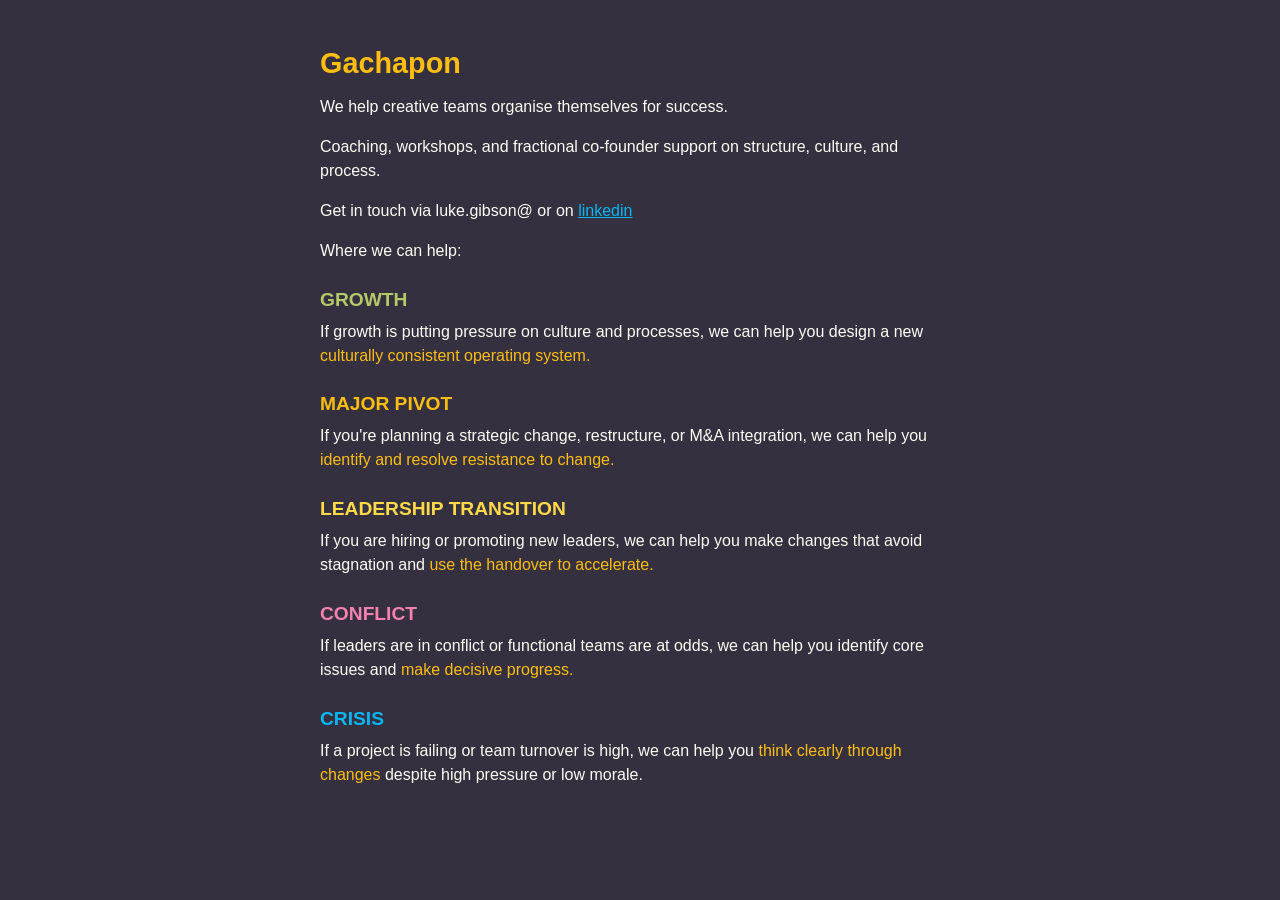
==== develop26.html @ 4e8d5719 "Create develop26.html Create develop 2026 landing page as an html file this time" ====
<!doctype html>
<html>
  <head>
    <meta charset="utf-8" />
    <title>Gachapon Consulting</title> 
    <meta name="description" content="Making change work"/>
    <meta name="twitter:card" content="summary" />
    <meta name="twitter:site" content="@gachapontology" />
    <meta name="viewport" content="width=device-width, initial-scale=1, maximum-scale=1" />
    <link rel="stylesheet" href="main.css">
  </head>
  <body>
    <h1>Gachapon</h1>
	  <p>We help creative teams organise themselves for success.</p>
	  <p>Coaching, workshops, and fractional co-founder support on structure, culture, and process.</p>
	  <p>Get in touch via luke.gibson@ or on <a href="https://www.linkedin.com/in/lukesamuelgibson/">linkedin</a></p>
	  <p>Where we can help:</p>
	  <h3 class="green-text">GROWTH</h3>
	  <p>If growth is putting pressure on culture and processes, we can help you design a new <span class="orange-text">culturally consistent operating system.</span></p>
	  <h3 class="orange-text">MAJOR PIVOT</h3>
	  <p>If you're planning a strategic change, restructure, or M&A integration, we can help you <span class="orange-text">identify and resolve resistance to change.</span></p>
	  <h3 class="yellow-text">LEADERSHIP TRANSITION</h3>
	  <p>If you are hiring or promoting new leaders, we can help you make changes that avoid stagnation and <span class="orange-text">use the handover to accelerate.</span></p>
	  <h3 class="pink-text">CONFLICT</h3>
	  <p>If leaders are in conflict or functional teams are at odds, we can help you identify core issues and <span class="orange-text">make decisive progress.</span></p>
	  <h3 class="blue-text">CRISIS</h3>
	  <p>If a project is failing or team turnover is high, we can help you <span class="orange-text">think clearly through changes</span> despite high pressure or low morale.</p>
  </body>
</html>
---- main.css ----
body { 
	background: #353040;
	max-width: 40rem;
	margin: 0 auto;
	padding: 2rem;
	font-family: -apple-system, BlinkMacSystemFont, "Segoe UI", Helvetica, Arial, sans-serif;
	font-size: 1em;
	color: #fffcf2;
	line-height: 1.5em;
}
h1 {
	color: #fdbe11;
	font-size: 1.8em;
}
h2, h3 {
	margin-top: 1.3em;
	margin-bottom: 0.2em;
}
h2 {
	color: #b5c968;
	font-size: 1.4em;
}
h3 {
	color: #f481ae;
	font-size: 1.2em;
}
p {
	max-width: 70ch;
	margin-top: 0.5em;
	margin-bottom: 1em;
}
a {
	color: #07b7f3;
}
ul {
	padding-left: 20px;
}
li {
	margin-top: 0.5em;
	margin-bottom: 0.5em;
}
.blue-text {
	color: #07b7f3;
}
.orange-text {
	color: #fdbe11;
}
.yellow-text {
	color: #ffd948;
}
.green-text {
	color: #b5c968;
}
.pink-text {
	color: #f481ae;
}
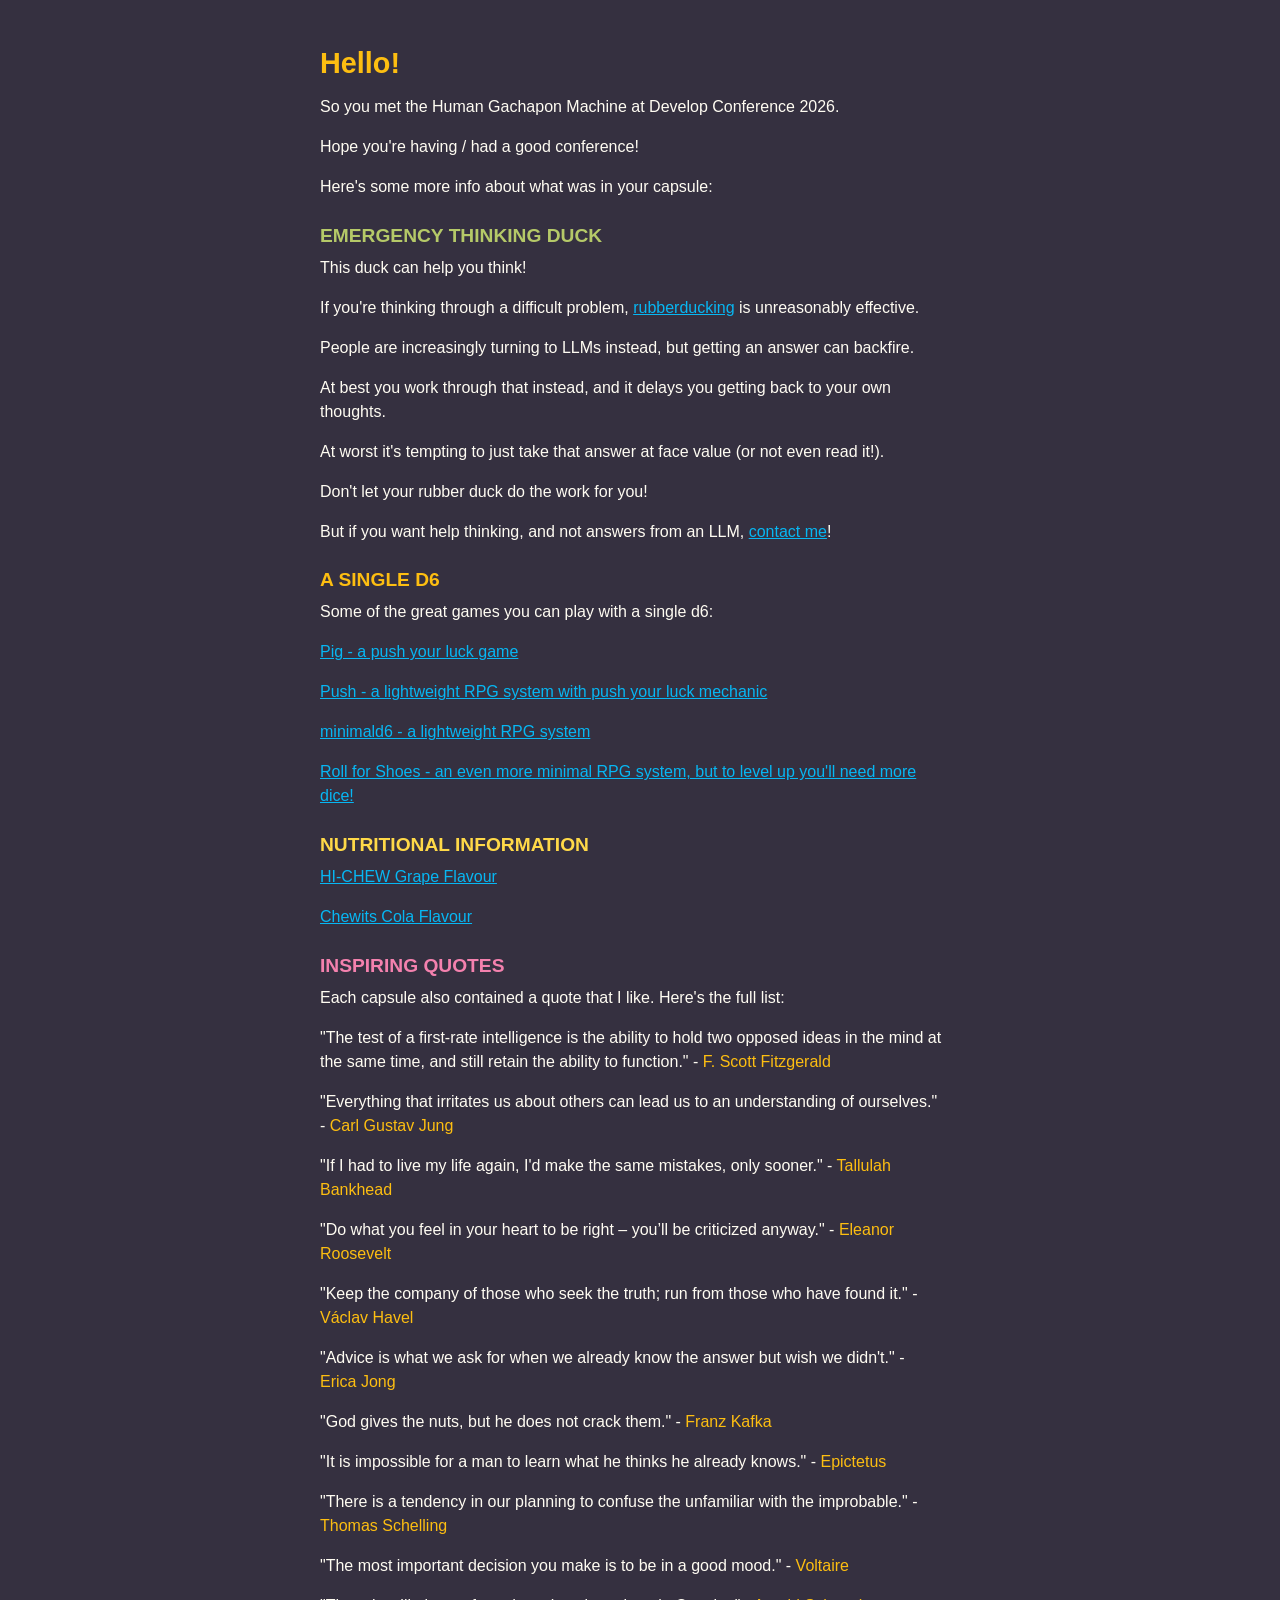
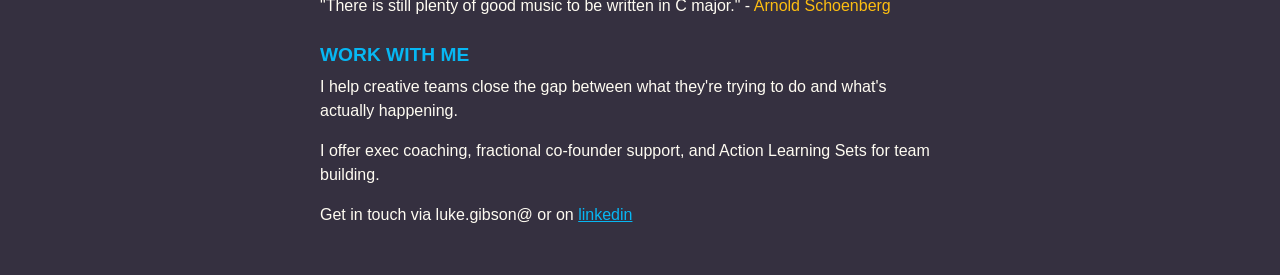
==== commit 67cb7d03: "Update develop26.html Adding content for Develop 2026 landing page" ====
--- a/develop26.html
+++ b/develop26.html
@@ -2,28 +2,49 @@
 <html>
   <head>
     <meta charset="utf-8" />
-    <title>Gachapon Consulting</title> 
+    <title>Gachapon at Develop 2026</title> 
     <meta name="description" content="Making change work"/>
-    <meta name="twitter:card" content="summary" />
-    <meta name="twitter:site" content="@gachapontology" />
     <meta name="viewport" content="width=device-width, initial-scale=1, maximum-scale=1" />
     <link rel="stylesheet" href="main.css">
   </head>
   <body>
-    <h1>Gachapon</h1>
-	  <p>We help creative teams organise themselves for success.</p>
-	  <p>Coaching, workshops, and fractional co-founder support on structure, culture, and process.</p>
+    <h1>Hello!</h1>
+	  <p>So you met the Human Gachapon Machine at Develop Conference 2026.</p>
+	  <p>Hope you're having / had a good conference!</p>
+	  <p>Here's some more info about what was in your capsule:</p>
+	  <h3 class="green-text">EMERGENCY THINKING DUCK</h3>
+	  <p>This duck can help you think!</p>
+	  <p>If you're thinking through a difficult problem, <a href="https://en.wikipedia.org/wiki/Rubber_duck_debugging">rubberducking</a> is unreasonably effective.</p>
+	  <p>People are increasingly turning to LLMs instead, but getting an answer can backfire.</p>
+	  <p>At best you work through that instead, and it delays you getting back to your own thoughts.</p>
+	  <p>At worst it's tempting to just take that answer at face value (or not even read it!).</p>
+	  <p>Don't let your rubber duck do the work for you!</p>
+	  <p>But if you want help thinking, and not answers from an LLM, <a href="https://www.linkedin.com/in/lukesamuelgibson/">contact me</a>!</p>
+	  <h3 class="orange-text">A SINGLE D6</h3>
+	  <p>Some of the great games you can play with a single d6:</p>
+	  <p><a href="https://en.wikipedia.org/wiki/Pig_(dice_game)">Pig - a push your luck game</a></p>
+	  <p><a href="https://capacle.itch.io/push">Push - a lightweight RPG system with push your luck mechanic</a></p>
+	  <p><a href="https://yochaigal.github.io/minimald6/">minimald6 - a lightweight RPG system</a></p>
+	  <p><a href="https://rollforshoes.com/">Roll for Shoes - an even more minimal RPG system, but to level up you'll need more dice!</a></p>
+	  <h3 class="yellow-text">NUTRITIONAL INFORMATION</h3>
+	  <p><a href="https://www.hi-chew.uk/nutrition-information/#stick_grape">HI-CHEW Grape Flavour</a></p>
+	  <p><a href="https://www.cloetta.co.uk/product/chewits-cola-30g/">Chewits Cola Flavour</a></p>
+	  <h3 class="pink-text">INSPIRING QUOTES</h3>
+	  <p>Each capsule also contained a quote that I like. Here's the full list:</p>
+	  <p>"The test of a first-rate intelligence is the ability to hold two opposed ideas in the mind at the same time, and still retain the ability to function." - <span class="orange-text">F. Scott Fitzgerald</span></p>
+	  <p>"Everything that irritates us about others can lead us to an understanding of ourselves." - <span class="orange-text">Carl Gustav Jung</span></p>
+	  <p>"If I had to live my life again, I'd make the same mistakes, only sooner." - <span class="orange-text">Tallulah Bankhead</span></p>
+	  <p>"Do what you feel in your heart to be right – you’ll be criticized anyway." - <span class="orange-text">Eleanor Roosevelt</span></p>
+	  <p>"Keep the company of those who seek the truth; run from those who have found it." - <span class="orange-text">Václav Havel</span></p>
+	  <p>"Advice is what we ask for when we already know the answer but wish we didn't." - <span class="orange-text">Erica Jong</span></p>
+	  <p>"God gives the nuts, but he does not crack them." - <span class="orange-text">Franz Kafka</span></p>
+	  <p>"It is impossible for a man to learn what he thinks he already knows." - <span class="orange-text">Epictetus</span></p>
+	  <p>"There is a tendency in our planning to confuse the unfamiliar with the improbable." - <span class="orange-text">Thomas Schelling</span></p>
+	  <p>"The most important decision you make is to be in a good mood." - <span class="orange-text">Voltaire</span></p>
+	  <p>"There is still plenty of good music to be written in C major." - <span class="orange-text">Arnold Schoenberg</span></p>
+	  <h3 class="blue-text">WORK WITH ME</h3>
+	  <p>I help creative teams close the gap between what they're trying to do and what's actually happening.</p>
+	  <p>I offer exec coaching, fractional co-founder support, and Action Learning Sets for team building.</p>
 	  <p>Get in touch via luke.gibson@ or on <a href="https://www.linkedin.com/in/lukesamuelgibson/">linkedin</a></p>
-	  <p>Where we can help:</p>
-	  <h3 class="green-text">GROWTH</h3>
-	  <p>If growth is putting pressure on culture and processes, we can help you design a new <span class="orange-text">culturally consistent operating system.</span></p>
-	  <h3 class="orange-text">MAJOR PIVOT</h3>
-	  <p>If you're planning a strategic change, restructure, or M&A integration, we can help you <span class="orange-text">identify and resolve resistance to change.</span></p>
-	  <h3 class="yellow-text">LEADERSHIP TRANSITION</h3>
-	  <p>If you are hiring or promoting new leaders, we can help you make changes that avoid stagnation and <span class="orange-text">use the handover to accelerate.</span></p>
-	  <h3 class="pink-text">CONFLICT</h3>
-	  <p>If leaders are in conflict or functional teams are at odds, we can help you identify core issues and <span class="orange-text">make decisive progress.</span></p>
-	  <h3 class="blue-text">CRISIS</h3>
-	  <p>If a project is failing or team turnover is high, we can help you <span class="orange-text">think clearly through changes</span> despite high pressure or low morale.</p>
   </body>
 </html>
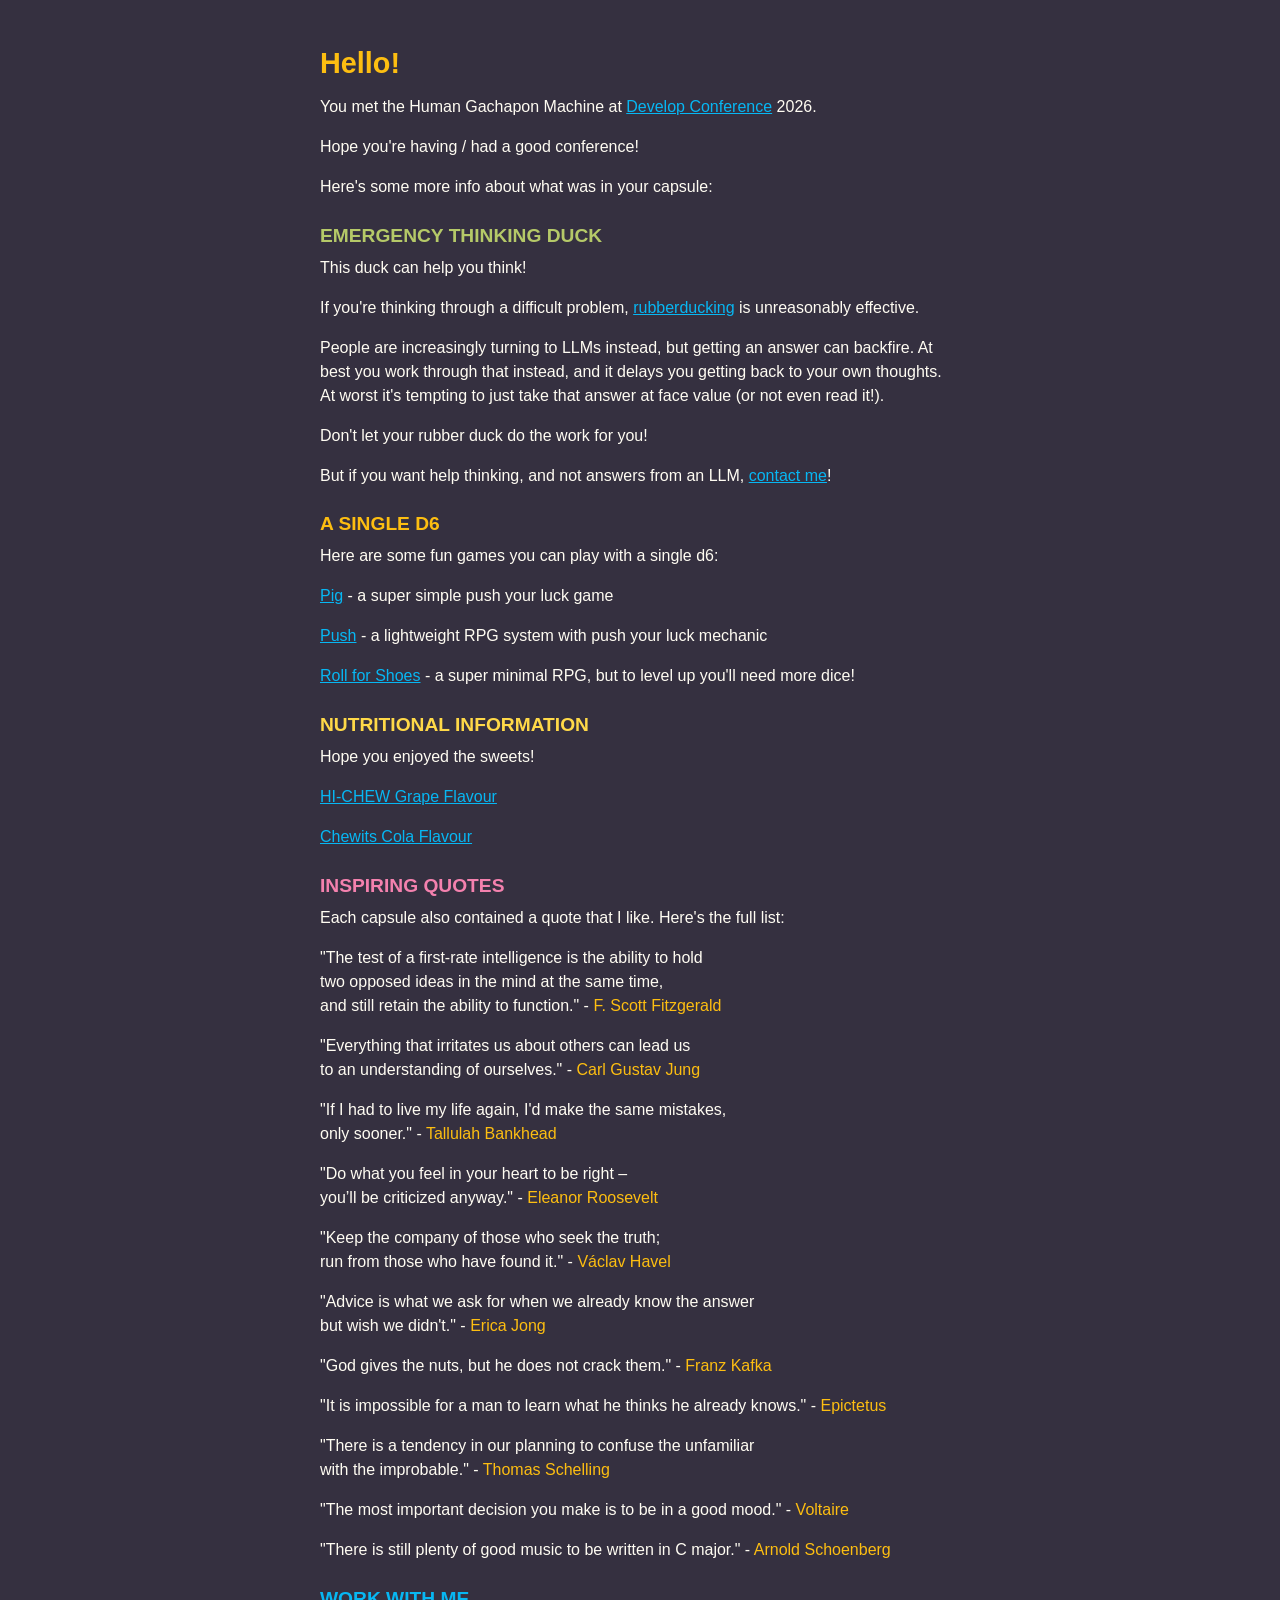
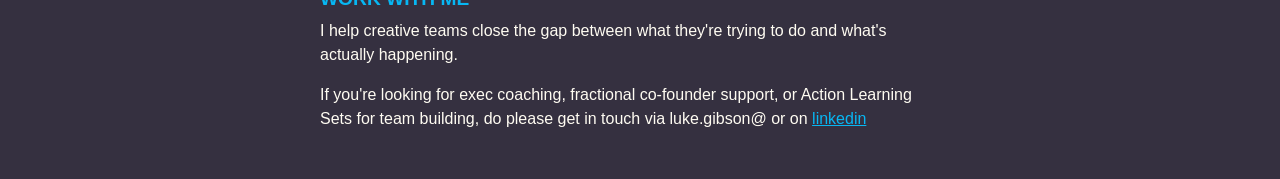
==== commit 12189608: "Update develop26.html Updated formatting and simplified some sections" ====
--- a/develop26.html
+++ b/develop26.html
@@ -9,42 +9,47 @@
   </head>
   <body>
     <h1>Hello!</h1>
-	  <p>So you met the Human Gachapon Machine at Develop Conference 2026.</p>
+	  <p>You met the Human Gachapon Machine at <a href="https://www.developconference.com/">Develop Conference</a> 2026.</p>
 	  <p>Hope you're having / had a good conference!</p>
 	  <p>Here's some more info about what was in your capsule:</p>
 	  <h3 class="green-text">EMERGENCY THINKING DUCK</h3>
 	  <p>This duck can help you think!</p>
 	  <p>If you're thinking through a difficult problem, <a href="https://en.wikipedia.org/wiki/Rubber_duck_debugging">rubberducking</a> is unreasonably effective.</p>
-	  <p>People are increasingly turning to LLMs instead, but getting an answer can backfire.</p>
-	  <p>At best you work through that instead, and it delays you getting back to your own thoughts.</p>
-	  <p>At worst it's tempting to just take that answer at face value (or not even read it!).</p>
+	  <p>People are increasingly turning to LLMs instead, but getting an answer can backfire. At best you work through that instead, and it delays you getting back to your own thoughts. At worst it's tempting to just take that answer at face value (or not even read it!).</p>
 	  <p>Don't let your rubber duck do the work for you!</p>
 	  <p>But if you want help thinking, and not answers from an LLM, <a href="https://www.linkedin.com/in/lukesamuelgibson/">contact me</a>!</p>
 	  <h3 class="orange-text">A SINGLE D6</h3>
-	  <p>Some of the great games you can play with a single d6:</p>
-	  <p><a href="https://en.wikipedia.org/wiki/Pig_(dice_game)">Pig - a push your luck game</a></p>
-	  <p><a href="https://capacle.itch.io/push">Push - a lightweight RPG system with push your luck mechanic</a></p>
-	  <p><a href="https://yochaigal.github.io/minimald6/">minimald6 - a lightweight RPG system</a></p>
-	  <p><a href="https://rollforshoes.com/">Roll for Shoes - an even more minimal RPG system, but to level up you'll need more dice!</a></p>
+	  <p>Here are some fun games you can play with a single d6:</p>
+	  <p><a href="https://en.wikipedia.org/wiki/Pig_(dice_game)">Pig</a> - a super simple push your luck game</p>
+	  <p><a href="https://capacle.itch.io/push">Push</a> - a lightweight RPG system with push your luck mechanic</p>
+	  <p><a href="https://rollforshoes.com/">Roll for Shoes</a> - a super minimal RPG, but to level up you'll need more dice!</p>
 	  <h3 class="yellow-text">NUTRITIONAL INFORMATION</h3>
+	  <p>Hope you enjoyed the sweets!</p>
 	  <p><a href="https://www.hi-chew.uk/nutrition-information/#stick_grape">HI-CHEW Grape Flavour</a></p>
 	  <p><a href="https://www.cloetta.co.uk/product/chewits-cola-30g/">Chewits Cola Flavour</a></p>
 	  <h3 class="pink-text">INSPIRING QUOTES</h3>
 	  <p>Each capsule also contained a quote that I like. Here's the full list:</p>
-	  <p>"The test of a first-rate intelligence is the ability to hold two opposed ideas in the mind at the same time, and still retain the ability to function." - <span class="orange-text">F. Scott Fitzgerald</span></p>
-	  <p>"Everything that irritates us about others can lead us to an understanding of ourselves." - <span class="orange-text">Carl Gustav Jung</span></p>
-	  <p>"If I had to live my life again, I'd make the same mistakes, only sooner." - <span class="orange-text">Tallulah Bankhead</span></p>
-	  <p>"Do what you feel in your heart to be right – you’ll be criticized anyway." - <span class="orange-text">Eleanor Roosevelt</span></p>
-	  <p>"Keep the company of those who seek the truth; run from those who have found it." - <span class="orange-text">Václav Havel</span></p>
-	  <p>"Advice is what we ask for when we already know the answer but wish we didn't." - <span class="orange-text">Erica Jong</span></p>
+	  <p>"The test of a first-rate intelligence is the ability to hold<br>
+		  two opposed ideas in the mind at the same time,<br>
+		  and still retain the ability to function." - <span class="orange-text">F. Scott Fitzgerald</span></p>
+	  <p>"Everything that irritates us about others can lead us<br>
+		  to an understanding of ourselves." - <span class="orange-text">Carl Gustav Jung</span></p>
+	  <p>"If I had to live my life again, I'd make the same mistakes,<br>
+		  only sooner." - <span class="orange-text">Tallulah Bankhead</span></p>
+	  <p>"Do what you feel in your heart to be right –<br>
+		  you’ll be criticized anyway." - <span class="orange-text">Eleanor Roosevelt</span></p>
+	  <p>"Keep the company of those who seek the truth;<br>
+		  run from those who have found it." - <span class="orange-text">Václav Havel</span></p>
+	  <p>"Advice is what we ask for when we already know the answer<br>
+		  but wish we didn't." - <span class="orange-text">Erica Jong</span></p>
 	  <p>"God gives the nuts, but he does not crack them." - <span class="orange-text">Franz Kafka</span></p>
 	  <p>"It is impossible for a man to learn what he thinks he already knows." - <span class="orange-text">Epictetus</span></p>
-	  <p>"There is a tendency in our planning to confuse the unfamiliar with the improbable." - <span class="orange-text">Thomas Schelling</span></p>
+	  <p>"There is a tendency in our planning to confuse the unfamiliar<br>
+		  with the improbable." - <span class="orange-text">Thomas Schelling</span></p>
 	  <p>"The most important decision you make is to be in a good mood." - <span class="orange-text">Voltaire</span></p>
 	  <p>"There is still plenty of good music to be written in C major." - <span class="orange-text">Arnold Schoenberg</span></p>
 	  <h3 class="blue-text">WORK WITH ME</h3>
 	  <p>I help creative teams close the gap between what they're trying to do and what's actually happening.</p>
-	  <p>I offer exec coaching, fractional co-founder support, and Action Learning Sets for team building.</p>
-	  <p>Get in touch via luke.gibson@ or on <a href="https://www.linkedin.com/in/lukesamuelgibson/">linkedin</a></p>
+	  <p>If you're looking for exec coaching, fractional co-founder support, or Action Learning Sets for team building, do please get in touch via luke.gibson@ or on <a href="https://www.linkedin.com/in/lukesamuelgibson/">linkedin</a></p>
   </body>
 </html>
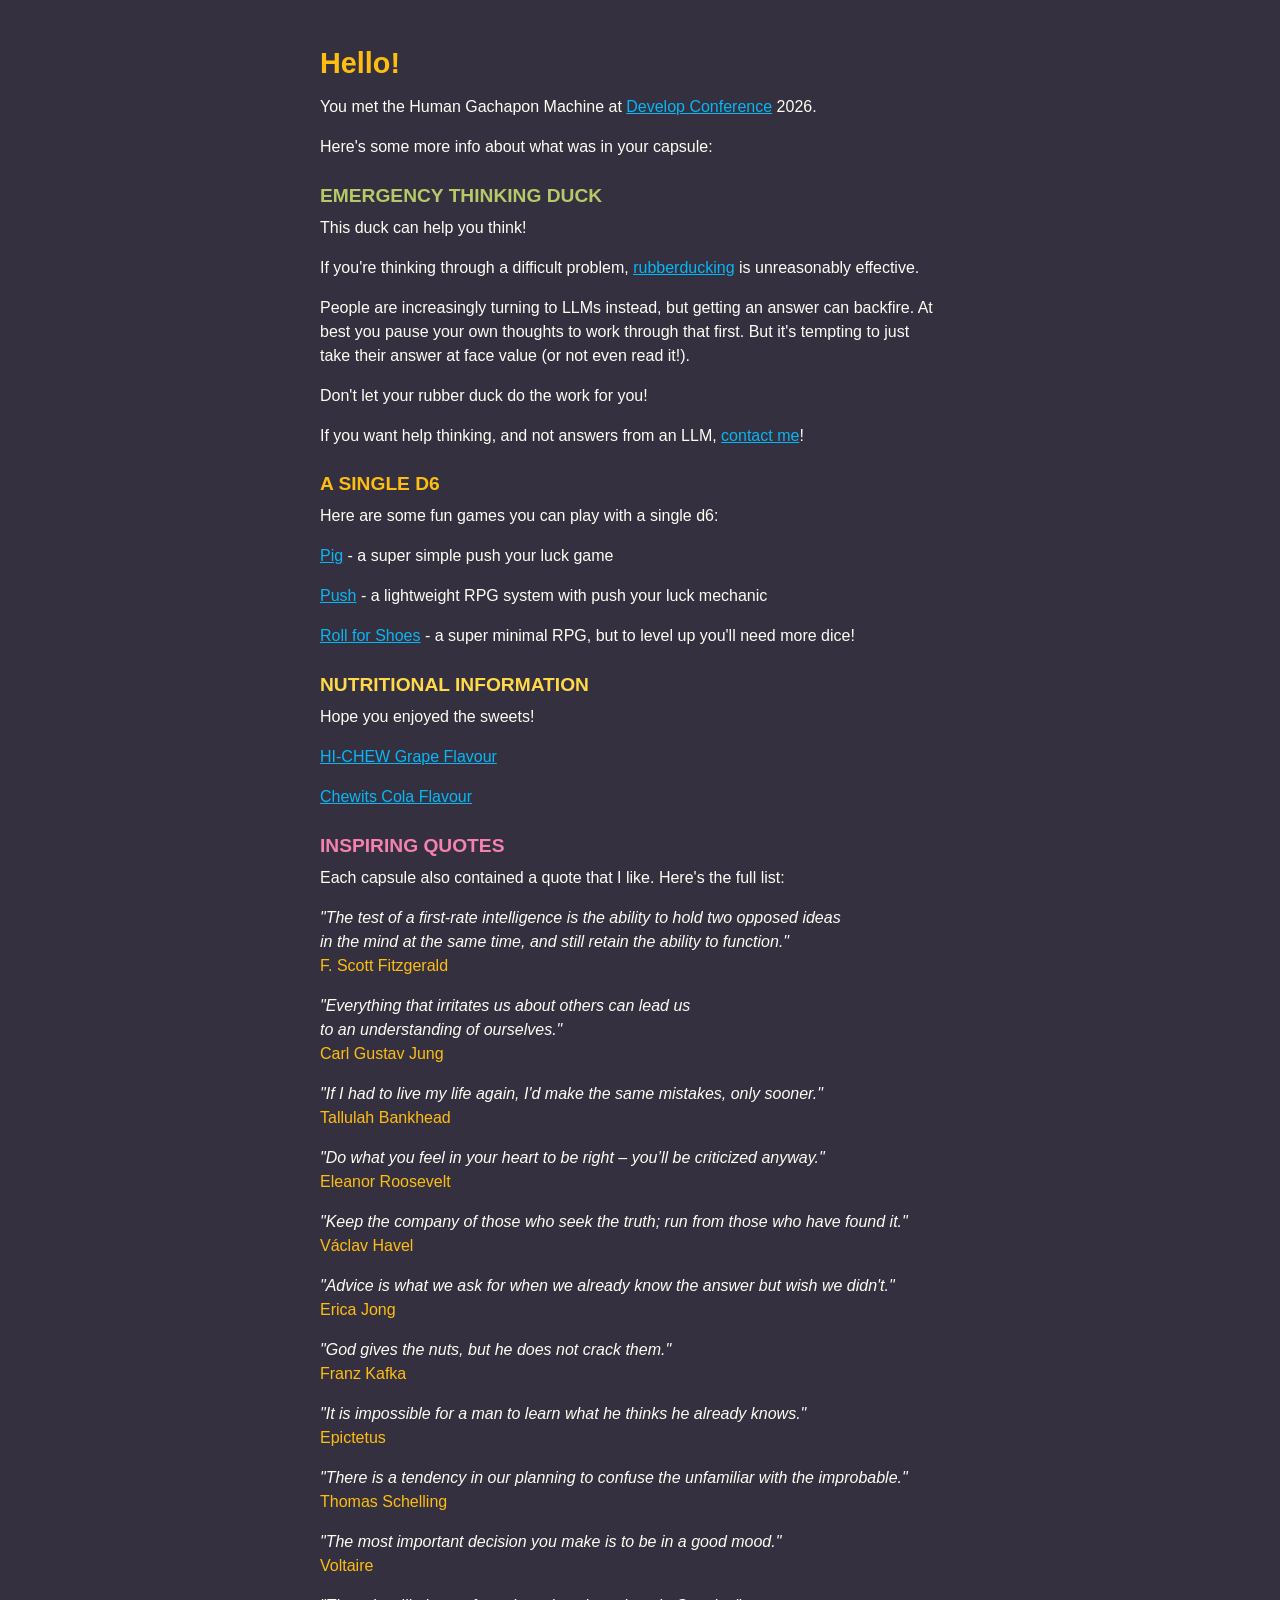
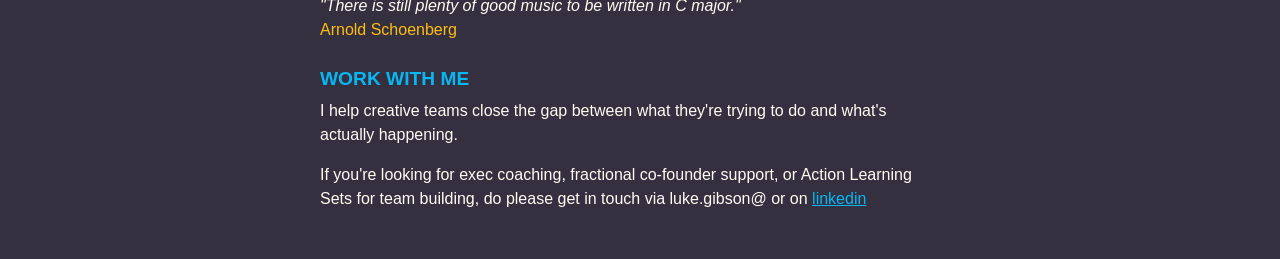
==== commit 8face064: "Update develop26.html More formatting changes and simplifications" ====
--- a/develop26.html
+++ b/develop26.html
@@ -10,14 +10,13 @@
   <body>
     <h1>Hello!</h1>
 	  <p>You met the Human Gachapon Machine at <a href="https://www.developconference.com/">Develop Conference</a> 2026.</p>
-	  <p>Hope you're having / had a good conference!</p>
 	  <p>Here's some more info about what was in your capsule:</p>
 	  <h3 class="green-text">EMERGENCY THINKING DUCK</h3>
 	  <p>This duck can help you think!</p>
 	  <p>If you're thinking through a difficult problem, <a href="https://en.wikipedia.org/wiki/Rubber_duck_debugging">rubberducking</a> is unreasonably effective.</p>
-	  <p>People are increasingly turning to LLMs instead, but getting an answer can backfire. At best you work through that instead, and it delays you getting back to your own thoughts. At worst it's tempting to just take that answer at face value (or not even read it!).</p>
+	  <p>People are increasingly turning to LLMs instead, but getting an answer can backfire. At best you pause your own thoughts to work through that first. But it's tempting to just take their answer at face value (or not even read it!).</p>
 	  <p>Don't let your rubber duck do the work for you!</p>
-	  <p>But if you want help thinking, and not answers from an LLM, <a href="https://www.linkedin.com/in/lukesamuelgibson/">contact me</a>!</p>
+	  <p>If you want help thinking, and not answers from an LLM, <a href="https://www.linkedin.com/in/lukesamuelgibson/">contact me</a>!</p>
 	  <h3 class="orange-text">A SINGLE D6</h3>
 	  <p>Here are some fun games you can play with a single d6:</p>
 	  <p><a href="https://en.wikipedia.org/wiki/Pig_(dice_game)">Pig</a> - a super simple push your luck game</p>
@@ -29,25 +28,30 @@
 	  <p><a href="https://www.cloetta.co.uk/product/chewits-cola-30g/">Chewits Cola Flavour</a></p>
 	  <h3 class="pink-text">INSPIRING QUOTES</h3>
 	  <p>Each capsule also contained a quote that I like. Here's the full list:</p>
-	  <p>"The test of a first-rate intelligence is the ability to hold<br>
-		  two opposed ideas in the mind at the same time,<br>
-		  and still retain the ability to function." - <span class="orange-text">F. Scott Fitzgerald</span></p>
-	  <p>"Everything that irritates us about others can lead us<br>
-		  to an understanding of ourselves." - <span class="orange-text">Carl Gustav Jung</span></p>
-	  <p>"If I had to live my life again, I'd make the same mistakes,<br>
-		  only sooner." - <span class="orange-text">Tallulah Bankhead</span></p>
-	  <p>"Do what you feel in your heart to be right –<br>
-		  you’ll be criticized anyway." - <span class="orange-text">Eleanor Roosevelt</span></p>
-	  <p>"Keep the company of those who seek the truth;<br>
-		  run from those who have found it." - <span class="orange-text">Václav Havel</span></p>
-	  <p>"Advice is what we ask for when we already know the answer<br>
-		  but wish we didn't." - <span class="orange-text">Erica Jong</span></p>
-	  <p>"God gives the nuts, but he does not crack them." - <span class="orange-text">Franz Kafka</span></p>
-	  <p>"It is impossible for a man to learn what he thinks he already knows." - <span class="orange-text">Epictetus</span></p>
-	  <p>"There is a tendency in our planning to confuse the unfamiliar<br>
-		  with the improbable." - <span class="orange-text">Thomas Schelling</span></p>
-	  <p>"The most important decision you make is to be in a good mood." - <span class="orange-text">Voltaire</span></p>
-	  <p>"There is still plenty of good music to be written in C major." - <span class="orange-text">Arnold Schoenberg</span></p>
+	  <p><i>"The test of a first-rate intelligence is the ability to hold two opposed ideas<br>
+		  in the mind at the same time, and still retain the ability to function."</i><br>
+		  <span class="orange-text">F. Scott Fitzgerald</span></p>
+	  <p><i>"Everything that irritates us about others can lead us<br>
+		  to an understanding of ourselves."</i><br>
+		  <span class="orange-text">Carl Gustav Jung</span></p>
+	  <p><i>"If I had to live my life again, I'd make the same mistakes, only sooner."</i><br>
+		  <span class="orange-text">Tallulah Bankhead</span></p>
+	  <p><i>"Do what you feel in your heart to be right – you’ll be criticized anyway."</i><br>
+		  <span class="orange-text">Eleanor Roosevelt</span></p>
+	  <p><i>"Keep the company of those who seek the truth; run from those who have found it."</i><br>
+		  <span class="orange-text">Václav Havel</span></p>
+	  <p><i>"Advice is what we ask for when we already know the answer but wish we didn't."</i><br>
+		  <span class="orange-text">Erica Jong</span></p>
+	  <p><i>"God gives the nuts, but he does not crack them."</i><br>
+		  <span class="orange-text">Franz Kafka</span></p>
+	  <p><i>"It is impossible for a man to learn what he thinks he already knows."</i><br>
+		  <span class="orange-text">Epictetus</span></p>
+	  <p><i>"There is a tendency in our planning to confuse the unfamiliar with the improbable."</i><br>
+		  <span class="orange-text">Thomas Schelling</span></p>
+	  <p><i>"The most important decision you make is to be in a good mood."</i><br>
+		  <span class="orange-text">Voltaire</span></p>
+	  <p><i>"There is still plenty of good music to be written in C major."</i><br>
+		  <span class="orange-text">Arnold Schoenberg</span></p>
 	  <h3 class="blue-text">WORK WITH ME</h3>
 	  <p>I help creative teams close the gap between what they're trying to do and what's actually happening.</p>
 	  <p>If you're looking for exec coaching, fractional co-founder support, or Action Learning Sets for team building, do please get in touch via luke.gibson@ or on <a href="https://www.linkedin.com/in/lukesamuelgibson/">linkedin</a></p>
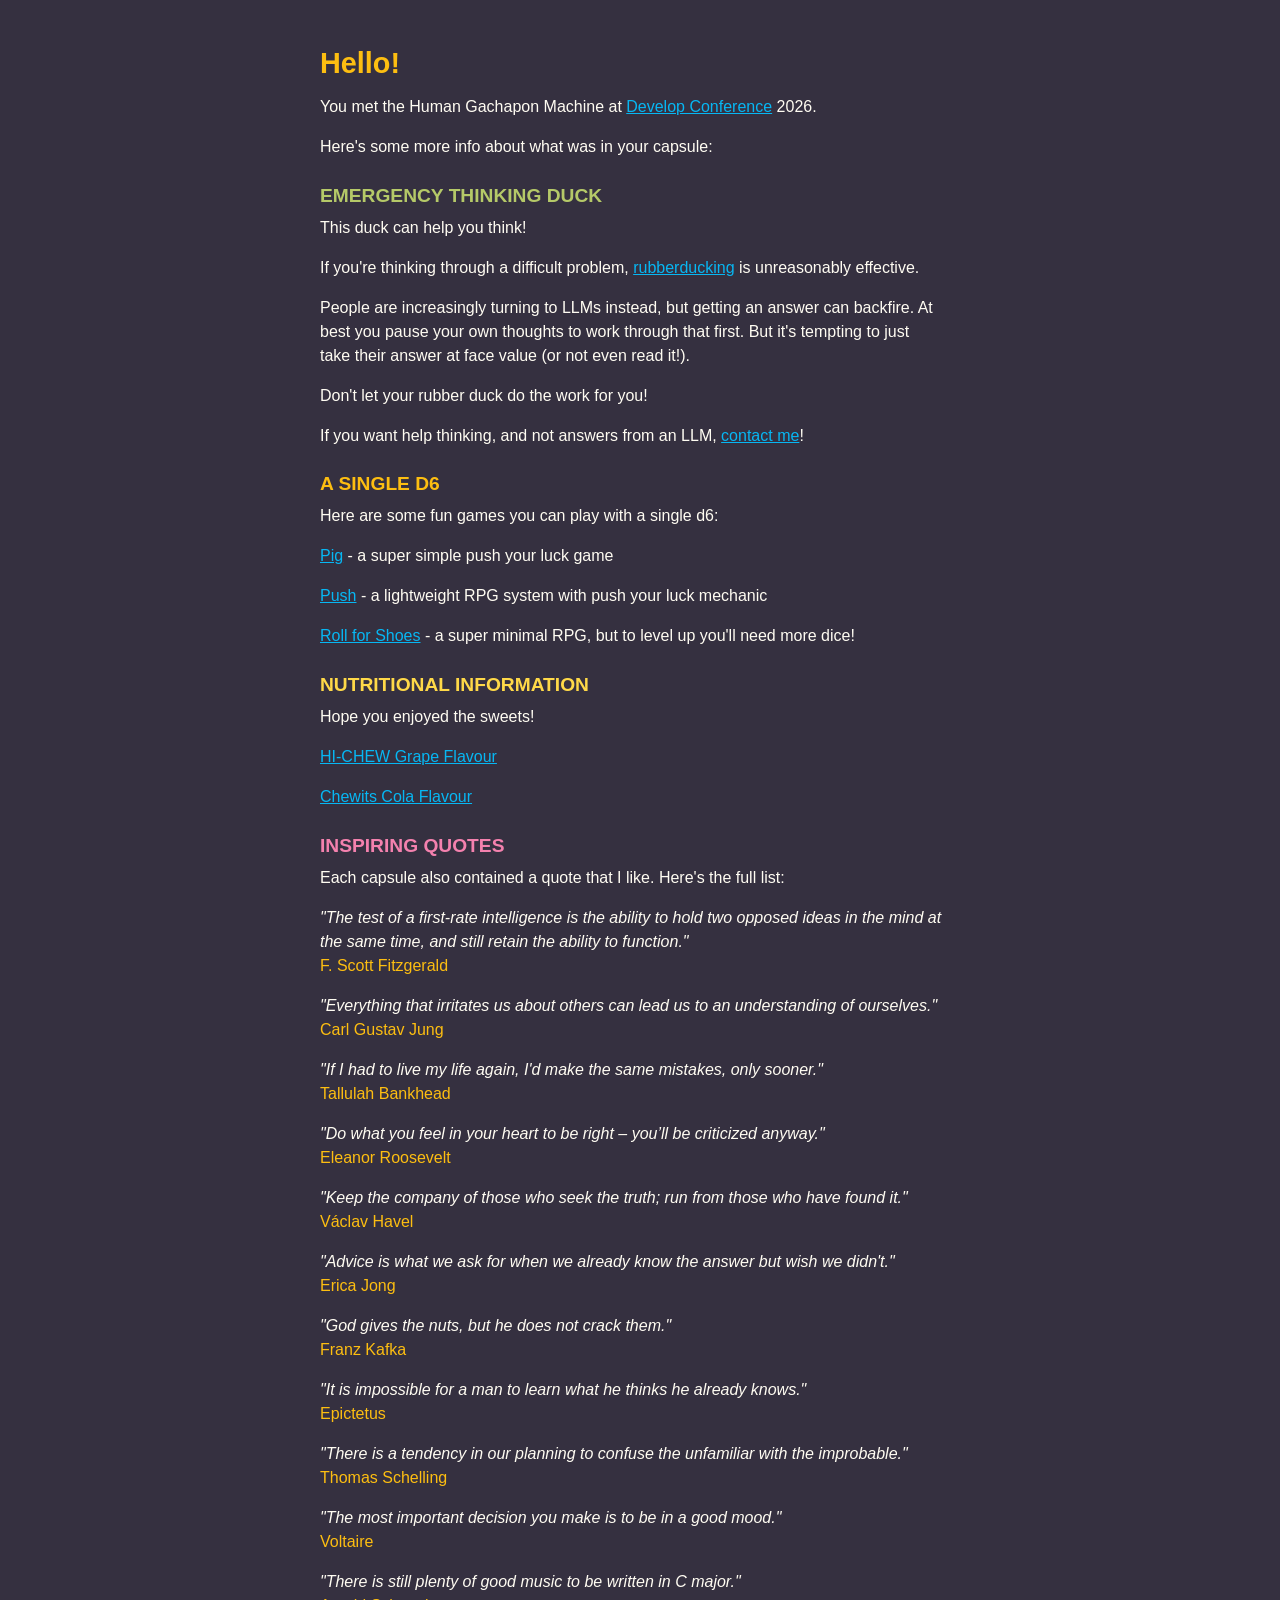
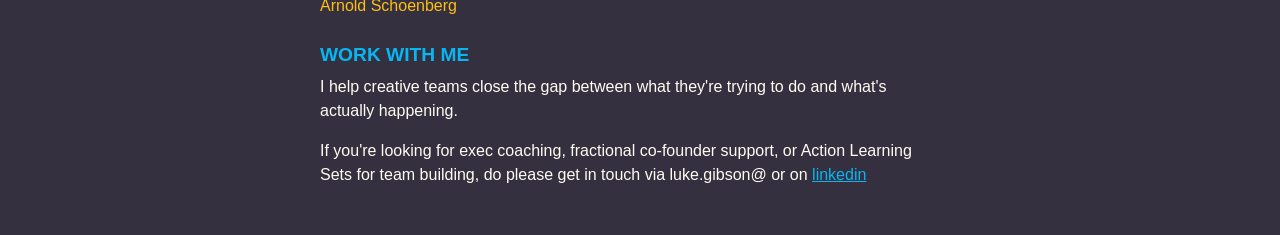
==== commit b0e7d8d8: "Update develop26.html Unified formatting for the quotes section" ====
--- a/develop26.html
+++ b/develop26.html
@@ -28,11 +28,9 @@
 	  <p><a href="https://www.cloetta.co.uk/product/chewits-cola-30g/">Chewits Cola Flavour</a></p>
 	  <h3 class="pink-text">INSPIRING QUOTES</h3>
 	  <p>Each capsule also contained a quote that I like. Here's the full list:</p>
-	  <p><i>"The test of a first-rate intelligence is the ability to hold two opposed ideas<br>
-		  in the mind at the same time, and still retain the ability to function."</i><br>
+	  <p><i>"The test of a first-rate intelligence is the ability to hold two opposed ideas in the mind at the same time, and still retain the ability to function."</i><br>
 		  <span class="orange-text">F. Scott Fitzgerald</span></p>
-	  <p><i>"Everything that irritates us about others can lead us<br>
-		  to an understanding of ourselves."</i><br>
+	  <p><i>"Everything that irritates us about others can lead us to an understanding of ourselves."</i><br>
 		  <span class="orange-text">Carl Gustav Jung</span></p>
 	  <p><i>"If I had to live my life again, I'd make the same mistakes, only sooner."</i><br>
 		  <span class="orange-text">Tallulah Bankhead</span></p>
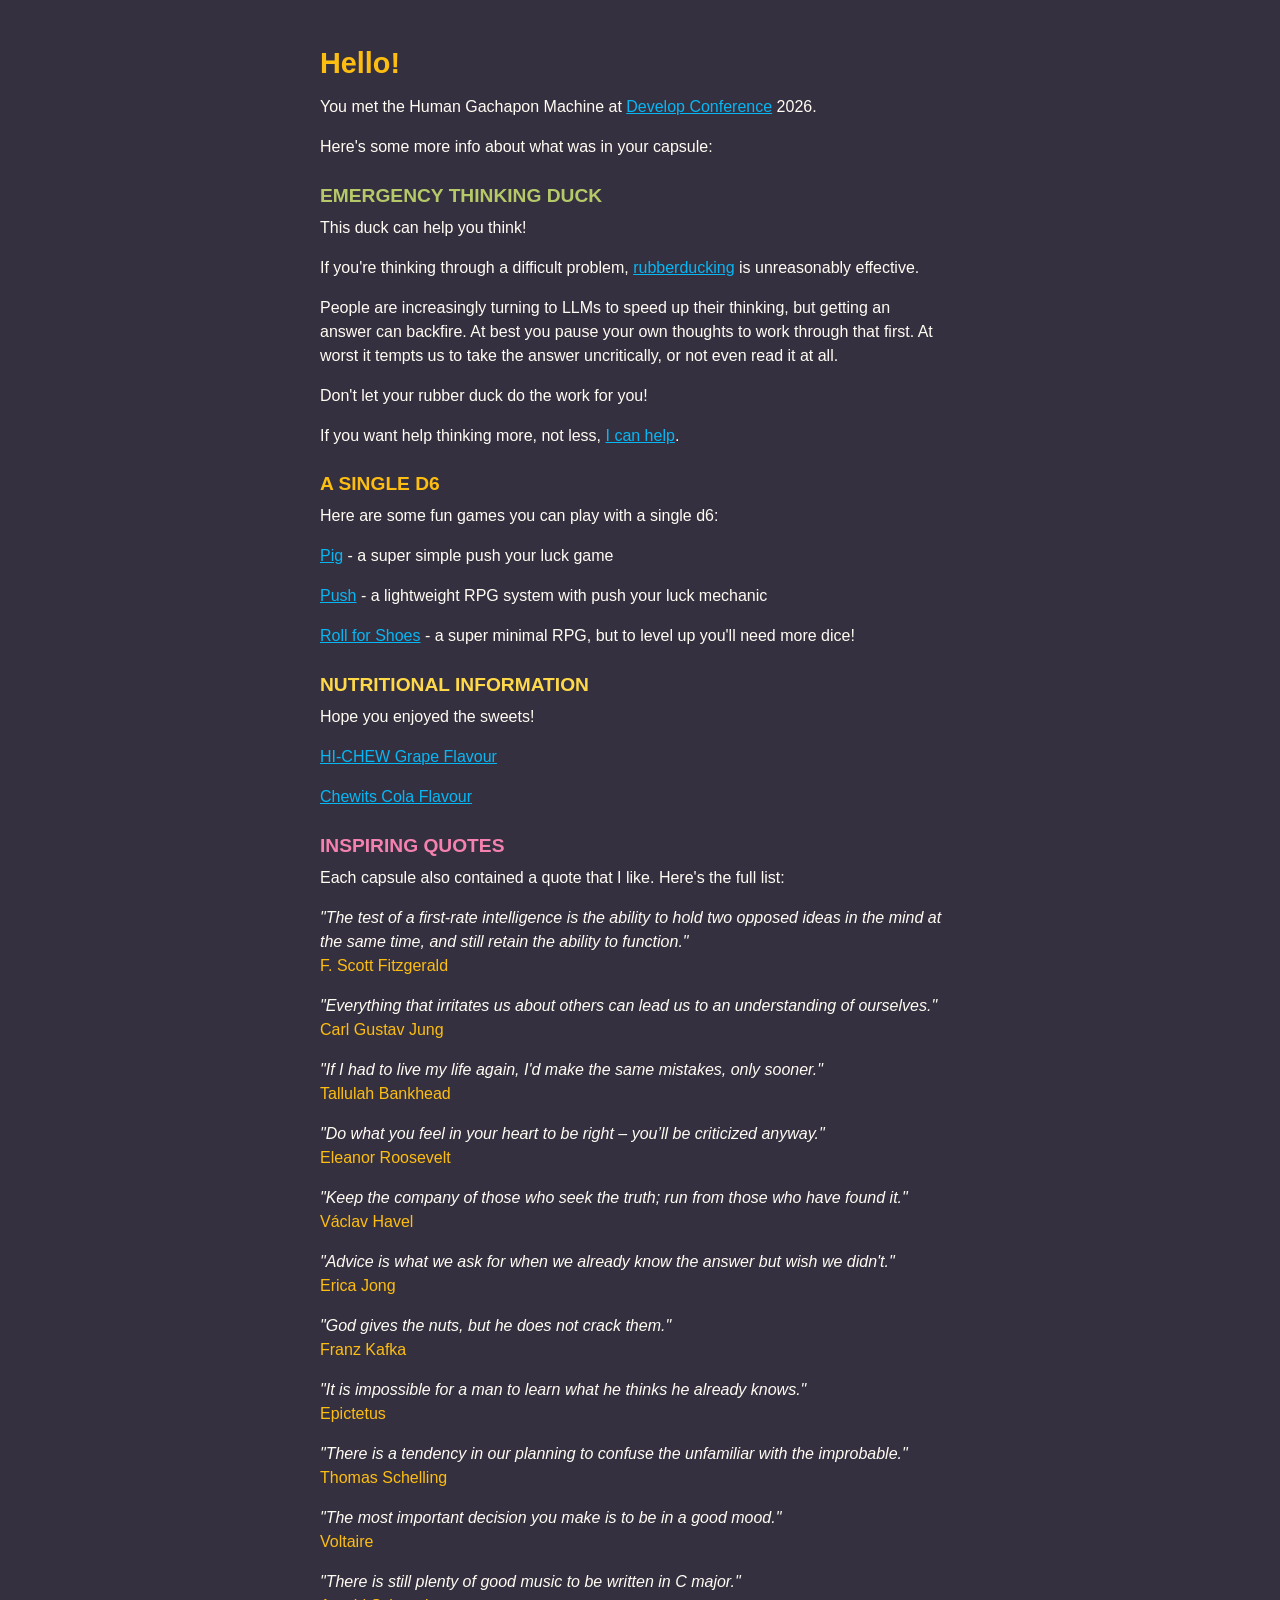
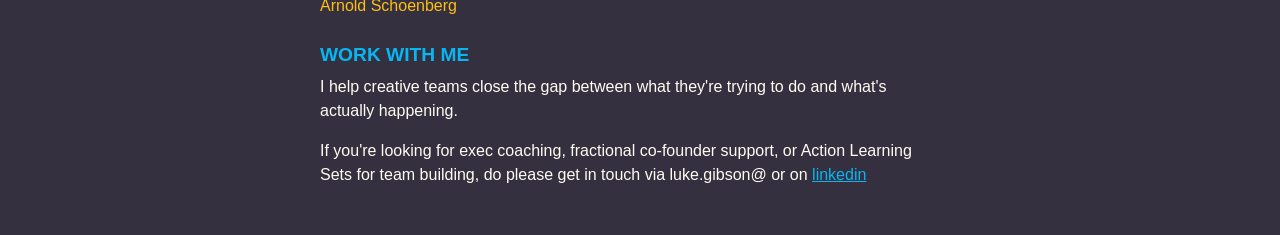
==== commit 8679b645: "Update develop26.html Updated wording of thinking duck section" ====
--- a/develop26.html
+++ b/develop26.html
@@ -14,9 +14,9 @@
 	  <h3 class="green-text">EMERGENCY THINKING DUCK</h3>
 	  <p>This duck can help you think!</p>
 	  <p>If you're thinking through a difficult problem, <a href="https://en.wikipedia.org/wiki/Rubber_duck_debugging">rubberducking</a> is unreasonably effective.</p>
-	  <p>People are increasingly turning to LLMs instead, but getting an answer can backfire. At best you pause your own thoughts to work through that first. But it's tempting to just take their answer at face value (or not even read it!).</p>
+	  <p>People are increasingly turning to LLMs to speed up their thinking, but getting an answer can backfire. At best you pause your own thoughts to work through that first. At worst it tempts us to take the answer uncritically, or not even read it at all.</p>
 	  <p>Don't let your rubber duck do the work for you!</p>
-	  <p>If you want help thinking, and not answers from an LLM, <a href="https://www.linkedin.com/in/lukesamuelgibson/">contact me</a>!</p>
+	  <p>If you want help thinking more, not less, <a href="https://www.linkedin.com/in/lukesamuelgibson/">I can help</a>.</p>
 	  <h3 class="orange-text">A SINGLE D6</h3>
 	  <p>Here are some fun games you can play with a single d6:</p>
 	  <p><a href="https://en.wikipedia.org/wiki/Pig_(dice_game)">Pig</a> - a super simple push your luck game</p>
